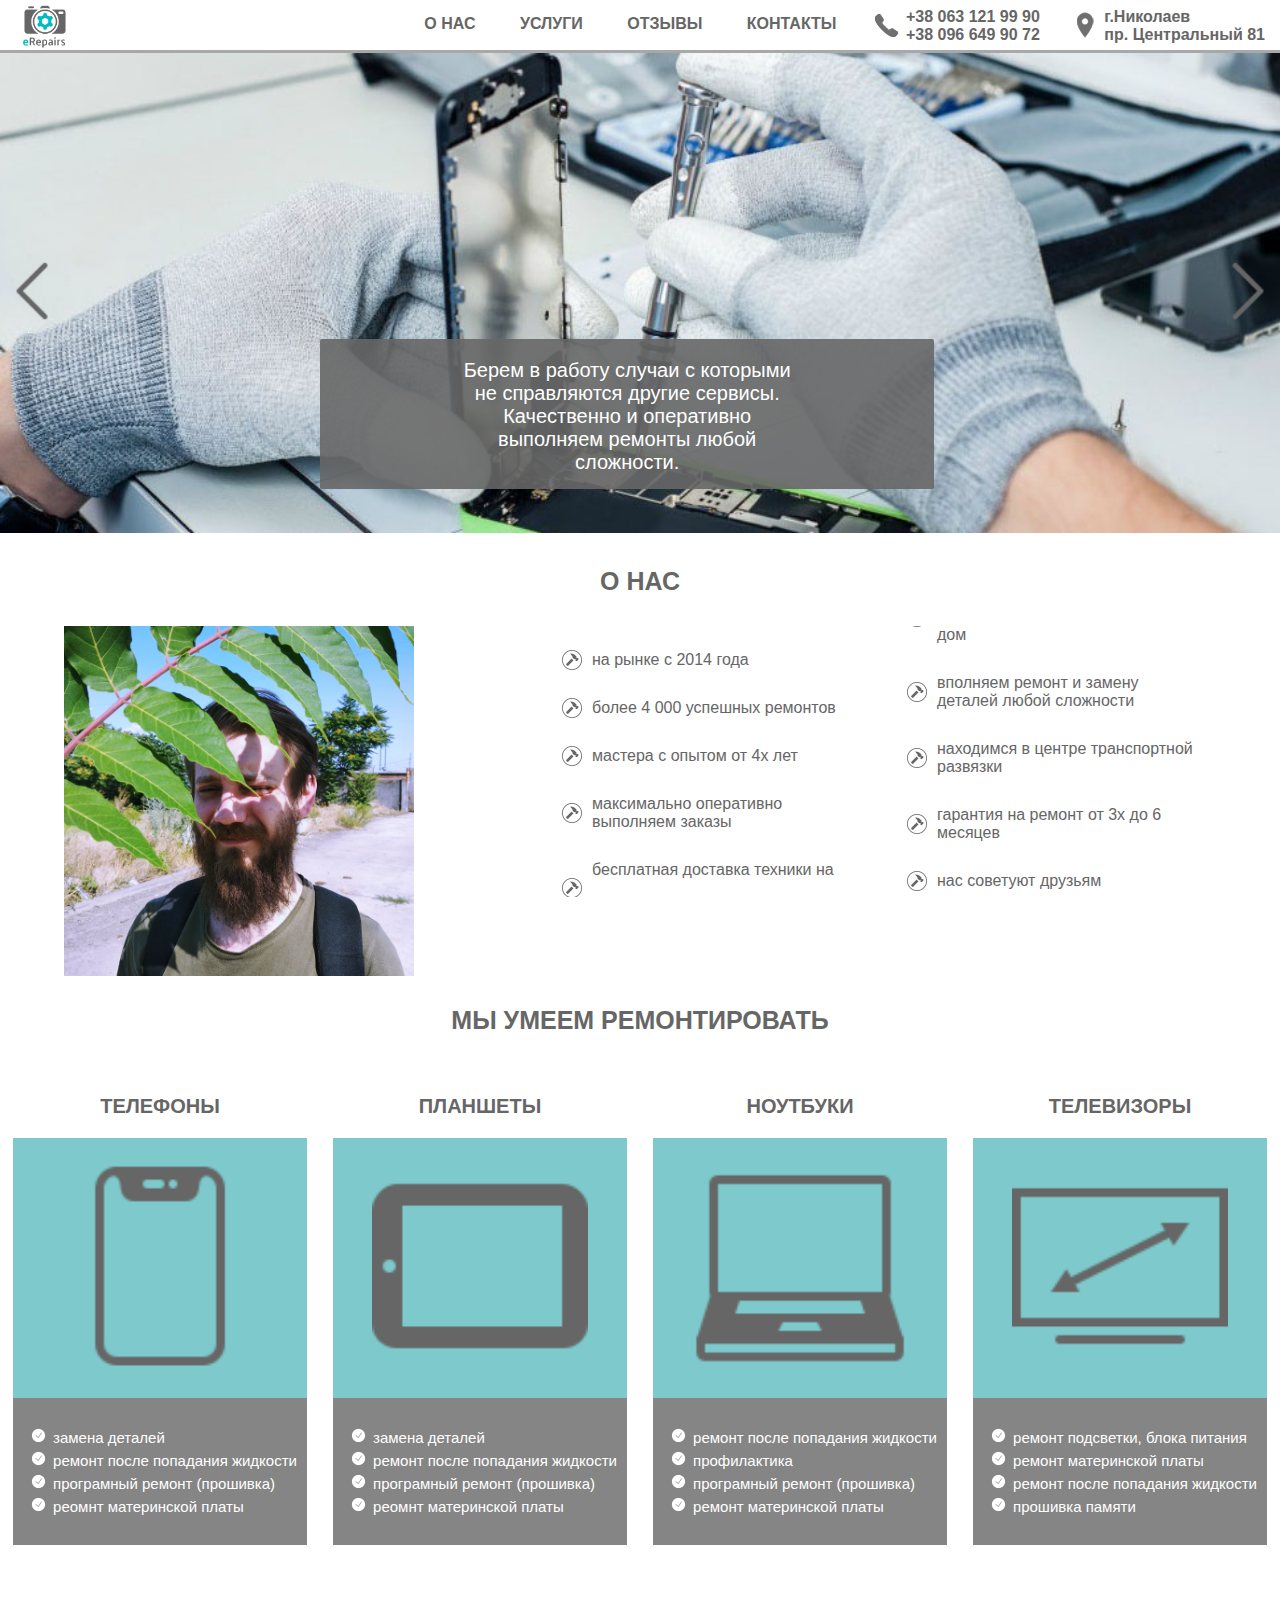
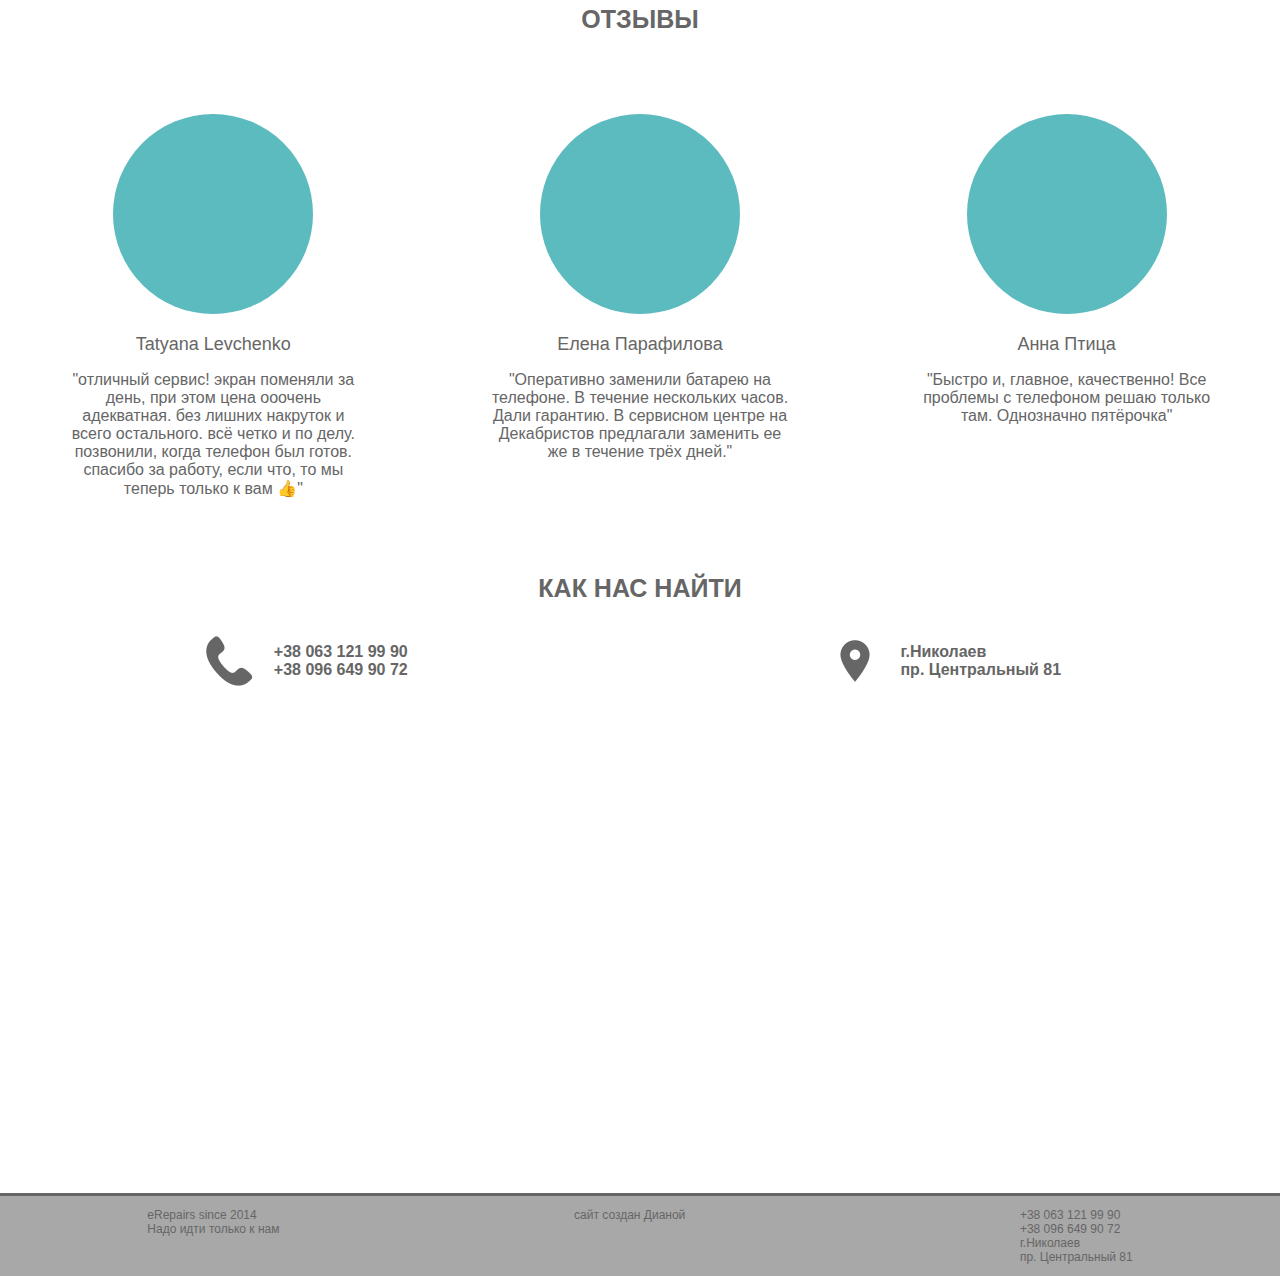
==== index.html @ a29a804b "learn-layout" ====
<!DOCTYPE html>
<html>

<head>
	<meta charset="UTF-8">
	<title>e-Repair</title>
	<script src="script.js"></script>
	<link rel="stylesheet" href="style.css">
</head>

<body>

<!--MENU-->
	<nav class="menu">
		<div class="menu-logo">
			<a href="index.html"><img src='image/logo.png'></a>
		</div>

		<ul class="menu-ul">
			<li><a href='#about'>о нас</a></li>
			<li><a href='#service'>услуги</a></li>
			<li><a href='#coment'>отзывы</a></li>
			<li><a href='#contact'>контакты</a></li>
		</ul>

		<div class="menu-contact-phone">
			<a href="tel:+380631219990" class="menu-contact-icon"></a>
			<div class="menu-contact-text">
				<a href="tel:+380631219990">
					+38 063 121 99 90</a></br>
				<a href="tel:+38096499072">
					+38 096 649 90 72</a>
			</div>
		</div>

		<div class="menu-contact-map">
			<a href="#contact">
				<div class="menu-contact-icon map">
				</div>
				<div class="menu-contact-text">
					г.Николаев</br>
					пр. Центральный 81</br>
				</div>
			</a>
		</div>	

		<div class="menu-button">
			<span></span>
		</div>
	</nav>



<!--SLIDER-->

	<div class="slider">
		<div class="slider-prev">
			<img src="image/icons/prev.png">
		</div>
		<div class="slider-next">
			<img src="image/icons/next.png">
		</div>

		<img class="slider-image" src="image/slider1.jpg">
		<!-- <div class="slider-logo"><span>e</span>Repairs</div> -->
		<div class="slider-text-container">
			<p class="slider-text">
				Берем в работу случаи с которыми не справляются другие сервисы. 
				Качественно и оперативно выполняем ремонты любой сложности.
			</p>
		</div>
	</div>




<!--ABOUT-->
	<div id="about" class="header">О НАС</div>


	<div class="container">
		<div class="about-photo">
			<img src="image/myself.jpg" alt="">
		</div>
		<div class="about-list">
			<ul>
				<li>на рынке с 2014 года</li>
				<li>более 4 000 успешных ремонтов</li>
				<li>мастера с опытом от 4х лет</li>
				<li>максимально оперативно выполняем заказы</li>
				<li>бесплатная доставка техники на дом</li>
				<li>вполняем ремонт и замену деталей любой сложности</li>
				<li>находимся в центре транспортной развязки</li>
				<li>гарантия на ремонт от 3х до 6 месяцев</li>
				<li>нас советуют друзьям</li>
			</ul>
		</div>
	</div>




<!--SERVICE-->
	<div id="service" class="header">МЫ УМЕЕМ РЕМОНТИРОВАТЬ</div>

	<div class="service container">
		<div class="service-container">
			<div class="service-container-header">ТЕЛЕФОНЫ</div>
			<div class="service-container-image">
				<img src="image/icons/iphone.png" alt="">
			</div>
			<div class="servise-container-list">
				<ul>
					<li>замена деталей</li>
					<li>ремонт после попадания жидкости</li>
					<li>програмный ремонт (прошивка)</li>
					<li>реомнт материнской платы</li>
				</ul>
			</div>
		</div>
		<div class="service-container">
			<div class="service-container-header">ПЛАНШЕТЫ</div>
			<div class="service-container-image">
				<img src="image/icons/notepad.png" alt="">
			</div>
			<div class="servise-container-list">
				<ul>
					<li>замена деталей</li>
					<li>ремонт после попадания жидкости</li>
					<li>програмный ремонт (прошивка)</li>
					<li>реомнт материнской платы</li>
				</ul>
			</div>
		</div>
		<div class="service-container">
			<div class="service-container-header">НОУТБУКИ</div>
			<div class="service-container-image">
				<img src="image/icons/notebook.png" alt="">
			</div>
			<div class="servise-container-list">
				<ul>
					<li>ремонт после попадания жидкости</li>
					<li>профилактика</li>
					<li>програмный ремонт (прошивка)</li>
					<li>ремонт материнской платы</li>
				</ul>
			</div>
		</div>
		<div class="service-container">
			<div class="service-container-header">ТЕЛЕВИЗОРЫ</div>
			<div class="service-container-image">
				<img src="image/icons/tv.png" alt="">
			</div>
			<div class="servise-container-list">
				<ul>
					<li>ремонт подсветки, блока питания</li>
					<li>ремонт материнской платы</li>
					<li>ремонт после попадания жидкости</li>
					<li>прошивка памяти</li>
				</ul>
			</div>
		</div>
	</div>


<!--COMENT-->
	<div id="coment" class="header">ОТЗЫВЫ</div>

	<div class="container">
		<div class="coment-container">
			<div class="coment-avatar">
				<img src="" alt="">
			</div>
			<div class="coment-coment">
				<span>Tatyana Levchenko</span>
				<p class="coment-text">
					"отличный сервис! экран поменяли за день, при этом цена ооочень  адекватная. без лишних накруток и всего остального. всё четко и по делу. позвонили,  когда телефон был готов. спасибо за работу, если что, то мы теперь только к вам 👍"
				</p>
			</div>
		</div>
		<div class="coment-container">
			<div class="coment-avatar">
				<img src="" alt="">
			</div>
			<div class="coment-coment">
				<span>Елена Парафилова</span>
				<p class="coment-text">
					"Оперативно заменили батарею на телефоне. В течение нескольких часов. Дали гарантию. В сервисном центре на Декабристов предлагали заменить ее же в течение трёх дней."
				</p>
			</div>
		</div>
		<div class="coment-container">
			<div class="coment-avatar">
				<img src="" alt="">
			</div>
			<div class="coment-coment">
				<span>Анна Птица</span>
				<p class="coment-text">
					"Быстро и, главное, качественно! Все проблемы с телефоном решаю только там. Однозначно пятёрочка"
				</p>
			</div>
		</div>
	</div>



<!--CONTACT-->
	<div id="contact" class="header">КАК НАС НАЙТИ</div>

	<div class="container-contact">
		<div class="contact-text-phone">
			<a href="tel:+380631219990">
				+38 063 121 99 90</a></br>
			<a href="tel:+38096499072">
				+38 096 649 90 72</a>
		</div>
		<div class="contact-text-map">
			г.Николаев</br>
			пр. Центральный 81</br>
		</div>
	</div>
	<div class="contact-map">
			<iframe src="https://www.google.com/maps/embed?pb=!1m14!1m8!1m3!1d680.6924400161498!2d31.99185636587526!3d46.96621354529777!3m2!1i1024!2i768!4f13.1!3m3!1m2!1s0x40c5c96476c95583%3A0xdf8cdd642fdb967d!2sService+center+eRepairs!5e0!3m2!1sru!2sua!4v1564999422587!5m2!1sru!2sua" width="600" height="450" frameborder="0" style="border:0" allowfullscreen></iframe>	
	</div>
	



<!--FOOTER-->
	<footer>
		<div class="footer">
			<p>eRepairs since 2014</br>
				Надо идти только к нам
			</p>
			<p>сайт создан Дианой</p>
			<ul>
				<li>+38 063 121 99 90</li>
				<li>+38 096 649 90 72</li>
				<li>г.Николаев</br>
					пр. Центральный 81</li>
			</ul>
		</div>
	</footer>
</body>

</html>
---- style.css ----
body{
    margin: 0;
    padding: 53px 0 0;
    color: #666666;
    font-family: sans-serif;
}

.container{
    margin: 30px 0;
    padding: 0;
    display: flex;
    width: 100%;
    justify-content: space-around;
}

@media (max-width: 800px){
    .container{
        flex-direction: column;
        align-items: center;
    }
}


.header{
    text-align: center;
    font-weight: bold;
    font-size: 25px;
}



/*--------------MENU------------------*/

.menu{
    display: flex;
    position: fixed;
    top: 0;
    height: 50px;
    width: 100%;
    margin: 0;
    padding: 0;
    justify-content: flex-end;
    background-color: white;   
    font-weight: bold;
    border-bottom: 3px solid #a8a8a8;
    z-index: 100000;
}

.menu-logo img{
    height: 50px;
    position: absolute;
    left: 20px;
    top: 0;
}

.menu-button{
    display: none;
    position: relative;
    top: 0;
    right: 10px;
    margin: 5px 0 5px 10px;
    width: 44px;
    border-radius: 3px;
}

.menu-button span,
.menu-button span:before,
.menu-button span:after{
    position: absolute;
    height: 3px;
    width: 30px;
    background-color: #666666;
    
}

.menu-button span{
    top: 47%;
    left: 7px; 
}

.menu-button span:before,
.menu-button span:after{
    content: '';
    left: 0;
}

.menu-button span:before{
    top: -10px;
}

.menu-button span:after{
    top: 10px;
}

.menu-button:hover span,
.menu-button:hover span:after,
.menu-button:hover span:before{
    background-color: #5cbbbe;
}

.menu-btn-clicked span,
.menu-btn-clicked span:after,
.menu-btn-clicked span:before{
    background-color: #5cbbbe;
}

.menu-ul{
    margin: 0;
    padding: 0;
    list-style: none;
}

.menu-ul li{
    display: inline-block;
}

.menu-ul li a{
    display: inline-block;
    padding: 15px 20px 10px;

    text-decoration: none;
    text-transform: uppercase;
    color: #666666;
}

.menu-ul li a:hover{
    color: #5cbbbe;
}

.menu-contact-map,
.menu-contact-phone{
    display: inline-block;
    padding: 8px 15px;
}

.menu-contact-map a,
.menu-contact-phone a{
    color: #666666;
    text-decoration: none;
}

.menu-contact-text a:hover{
    color: #5cbbbe;
}

.menu-contact-icon{
    display: inline-block;
    height: 30px;
    width: 30px;
    background: url(image/icons/contact-sprite.png) 0 0 no-repeat;
}

.menu-contact-phone .menu-contact-icon{
    background-position: 0 100%;
}

.menu-contact-text{
    display: inline-block;
    text-decoration: none;
}

.menu-contact-phone:hover .menu-contact-icon{
    background-position: 100% 100%;
} 

.menu-contact-map:hover .menu-contact-icon,
.menu-contact-map:hover a{
    background-position: 100% 0;
    color: #5cbbbe;
}

@media (max-width: 1000px){

    .menu-ul,
    .menu-contact-map .menu-contact-text,
    .menu-contact-phone .menu-contact-text{
        display: none;
    }

    .menu-button{
        display: inline-block;
    }

    .menu-ul-phone{
    display: inline-block;
    position: absolute;
    margin-top: 53px;
    background-color: white;
    width: 100%;
    border-bottom: 3px solid #a8a8a8;
    text-align: right;
    }

    /* .menu-contact-icon{

    } */
}
















/*----------SLIDER---------------------*/

.slider{
    position: relative;
    margin: 0;
    padding: 0;
    width: 100%;
}

.slider-image{
    width: 100%
}

/* .slider-logo{
    position: absolute;
    left: 6%;
    top: 15%;

    font-size: 80px;
    color: #666666;
    font-weight: bold;
    z-index: 100;
}

.slider-logo span{
    color: #5cbbbe;
} */

.slider-text-container{
    display: inline-block;
    position: absolute;
    height: 150px;
    width: 48%;
    left:25%;
    bottom: 10%;

    text-align: center;
    background-color: #666666e5; 
    border-radius: 2px;    
}

.slider-text{
    margin: 20px auto;
    width: 350px;

    font-size: 20px;    
    color: white;
}

@media (max-width: 800px) {
    .slider-text-container {display: none;}
}

.slider-prev,
.slider-next{
    position: absolute;
    width: 5%;
    height: 99%;
}

.slider-prev:hover,
.slider-next:hover{
    background-color: #a8a8a84b;
}

.slider-prev img,
.slider-next img{
    position: absolute;
    top: 43%;
    width: 100%;
}

.slider-prev{
    left:0;
}

.slider-next{
    right:0;
}

















/*---------ABOUT---------------*/

#about {
    margin: 30px 0;
}

.about-photo, 
.about-list{
    margin: 0 5%;
}

.about-photo{
    display: flex;
    justify-content: center;
    flex-direction: column;
}

.about-photo img{
    width: 350px;
}

.about-list ul{
    margin: 0;
    padding: 0;
    column-count: 2;
    list-style: none;
}

@media (max-width: 1000px){
    .about-list ul{
        column-count: 1;
        margin: 30px 0;
    }
}

.about-list ul li{
    margin: 20px 20px 0;
    padding: 5px 0 5px 30px;
    background: url("image/icons/list.png") no-repeat left center;
}

















/*--------SERVICE--------------*/

.service{
    background: url("image/background.jpg") no-repeat;
    background-size: cover;
    background-attachment: fixed;
}

.service-container{
    text-align: center;
    margin: 30px 0; 
}

.service-container-header{
    font-size: 20px;
    font-weight: bold; 
}

.service-container-image{
    margin: 20px 0 0;
    padding: 20px;
    background-color: #5cbbbecb;
}

.service-container-image:hover{
    box-shadow: 0 0 10px #00000080;
}

.service-container-image img{
    width: 85%;
}

.servise-container-list{
    padding: 15px 10px 15px 0;
    font-size: 15px;
    color: white;
    background-color: #666666cb;
}

.servise-container-list ul{
    text-align: left;
    list-style-image: url("image/icons/list-service.png");
}

.servise-container-list li{
    margin: 5px 0;
}









/*----------COMENT-------------*/

.coment-container{
    width: 300px;
    text-align: center;
    margin: 30px 0;
}

.coment-avatar{
    border-radius: 50%;
    width: 200px;
    height: 200px;
    margin: 20px auto;
    background-color: #5cbbbe;
}

.coment-coment span{
    font-weight: 400; 
    font-size: 18px;
}






/*-----------CONTACT-----------------*/
.container-contact{
    display: flex;
    justify-content: space-around;
    margin: 30px 0;
}

.contact-text-phone,
.contact-text-map{
    padding: 10px 15px 10px 70px;
    font-weight: bold;
}

.contact-text-phone{
    background: url("image/icons/phone.png") no-repeat left center;
}

.contact-text-phone a{
    color: #666666;
    text-decoration: none;
}

.contact-text-phone a:hover{
    color: #5cbbbe;
}

.contact-text-map{
    background: url("image/icons/map.png") no-repeat left center;
}

.contact-map{
    margin-top: 10px; 
    width: 100%;
}

.contact-map iframe{
    width: 100%;
}








/*--------FOOTER---------------*/
footer{
    font-size: 12px;
    background-color: #a8a8a8;
    border-top: 3px solid #666666;
    margin-top: 20px;
}

.footer{
    display: flex;
    width: 100%;
    justify-content: space-around;
}

.footer ul{
    list-style-type: none;
}
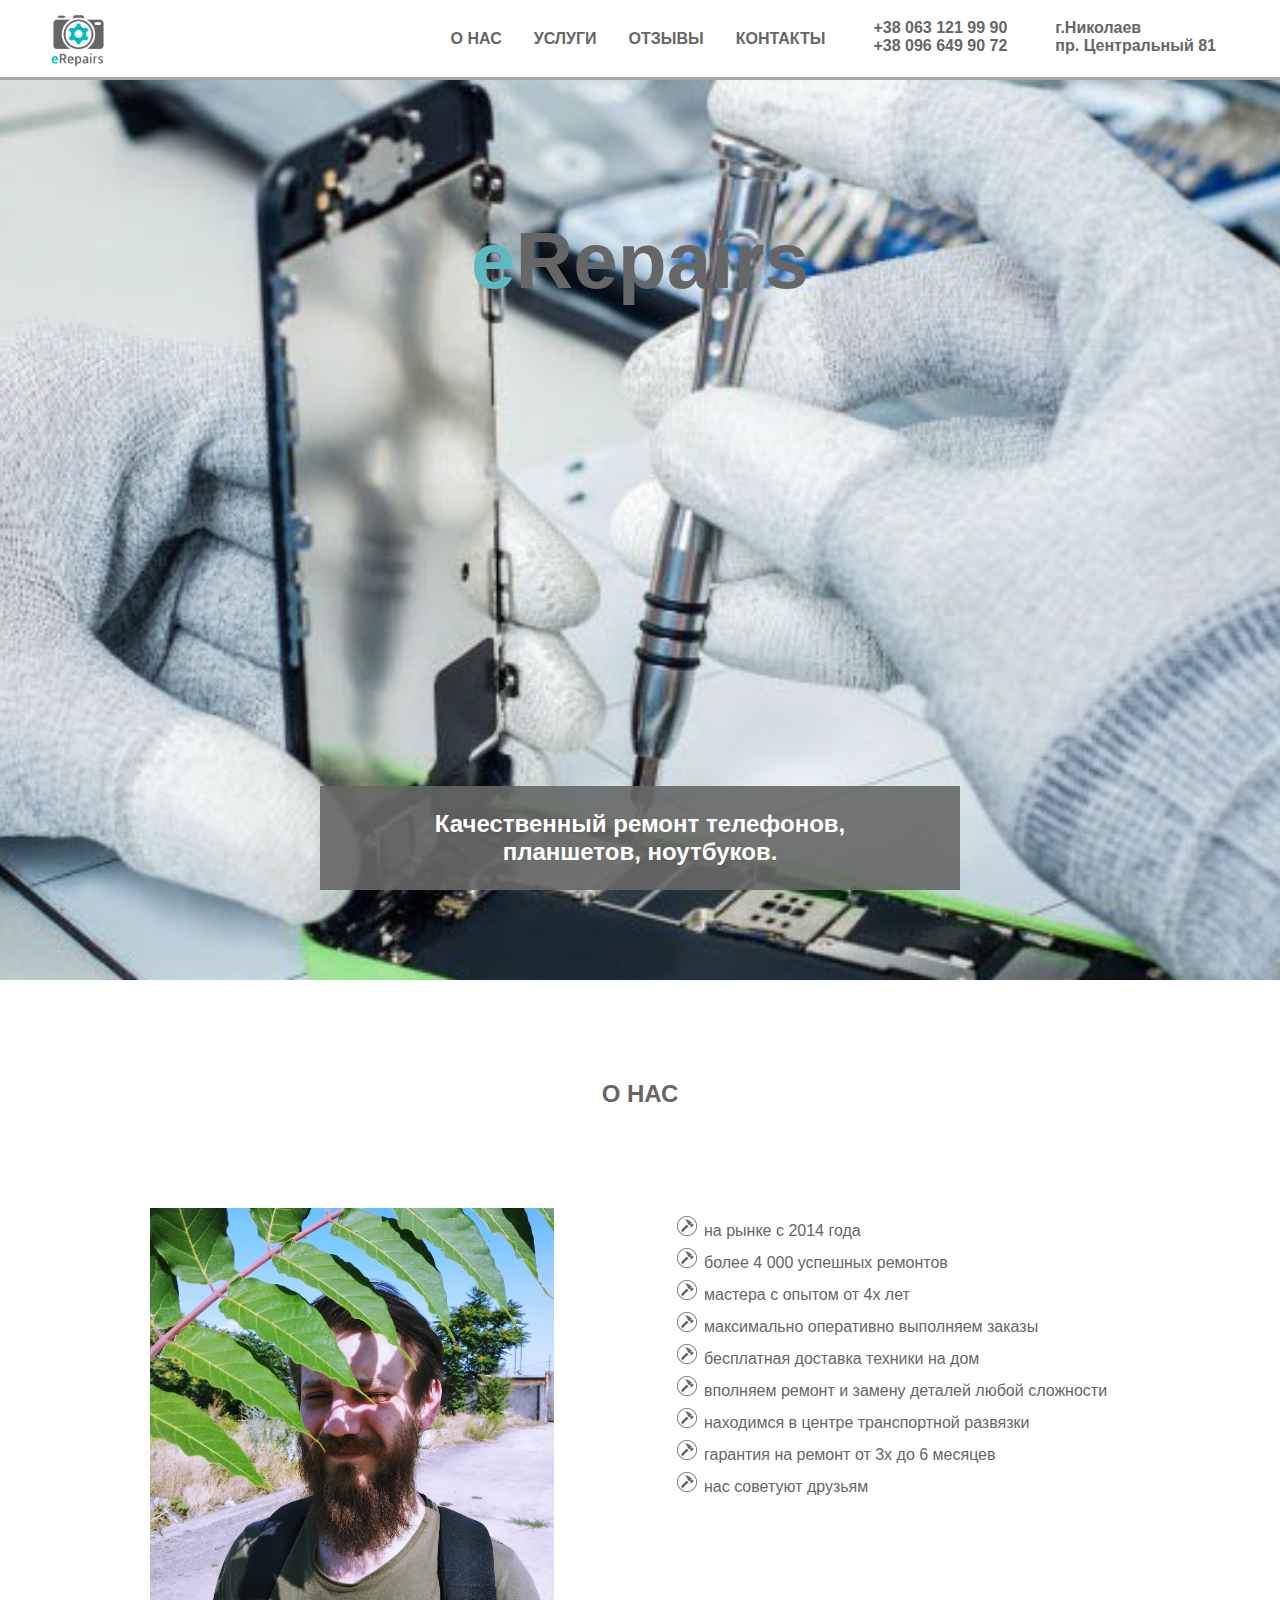
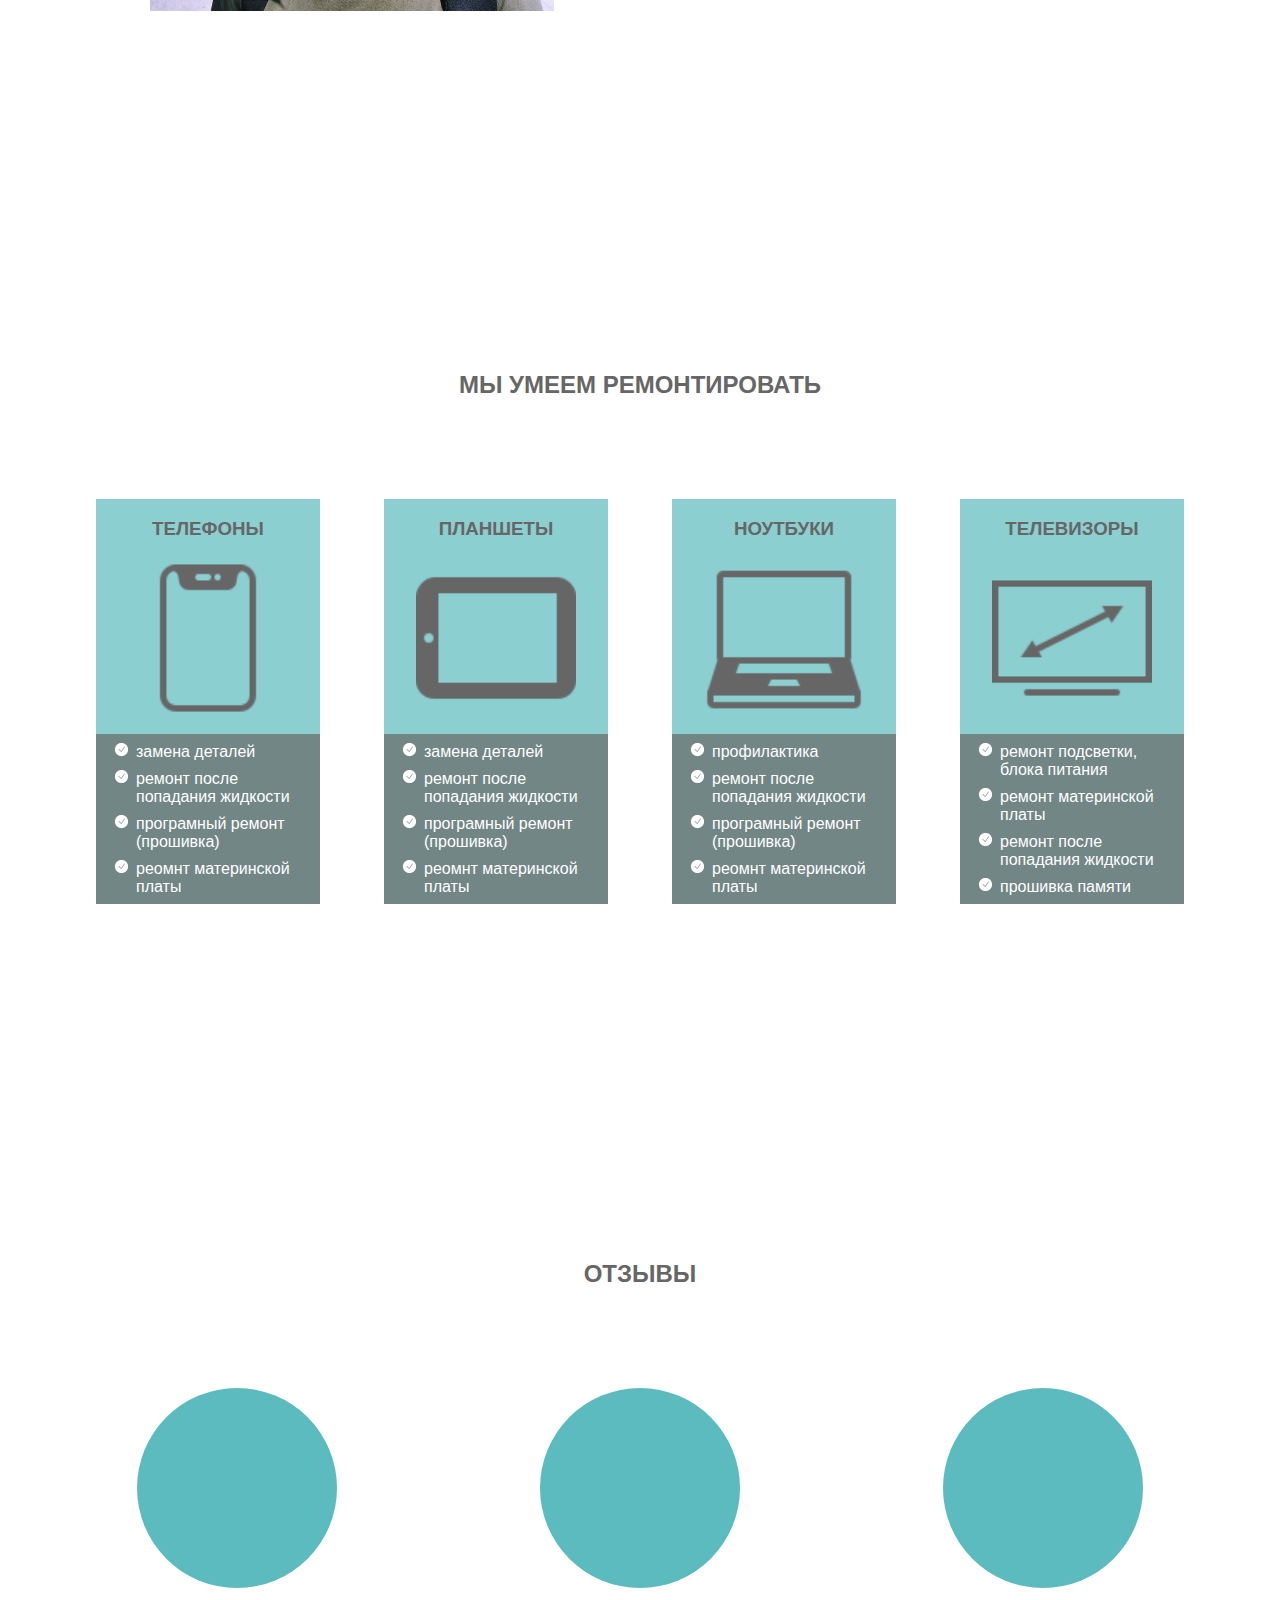
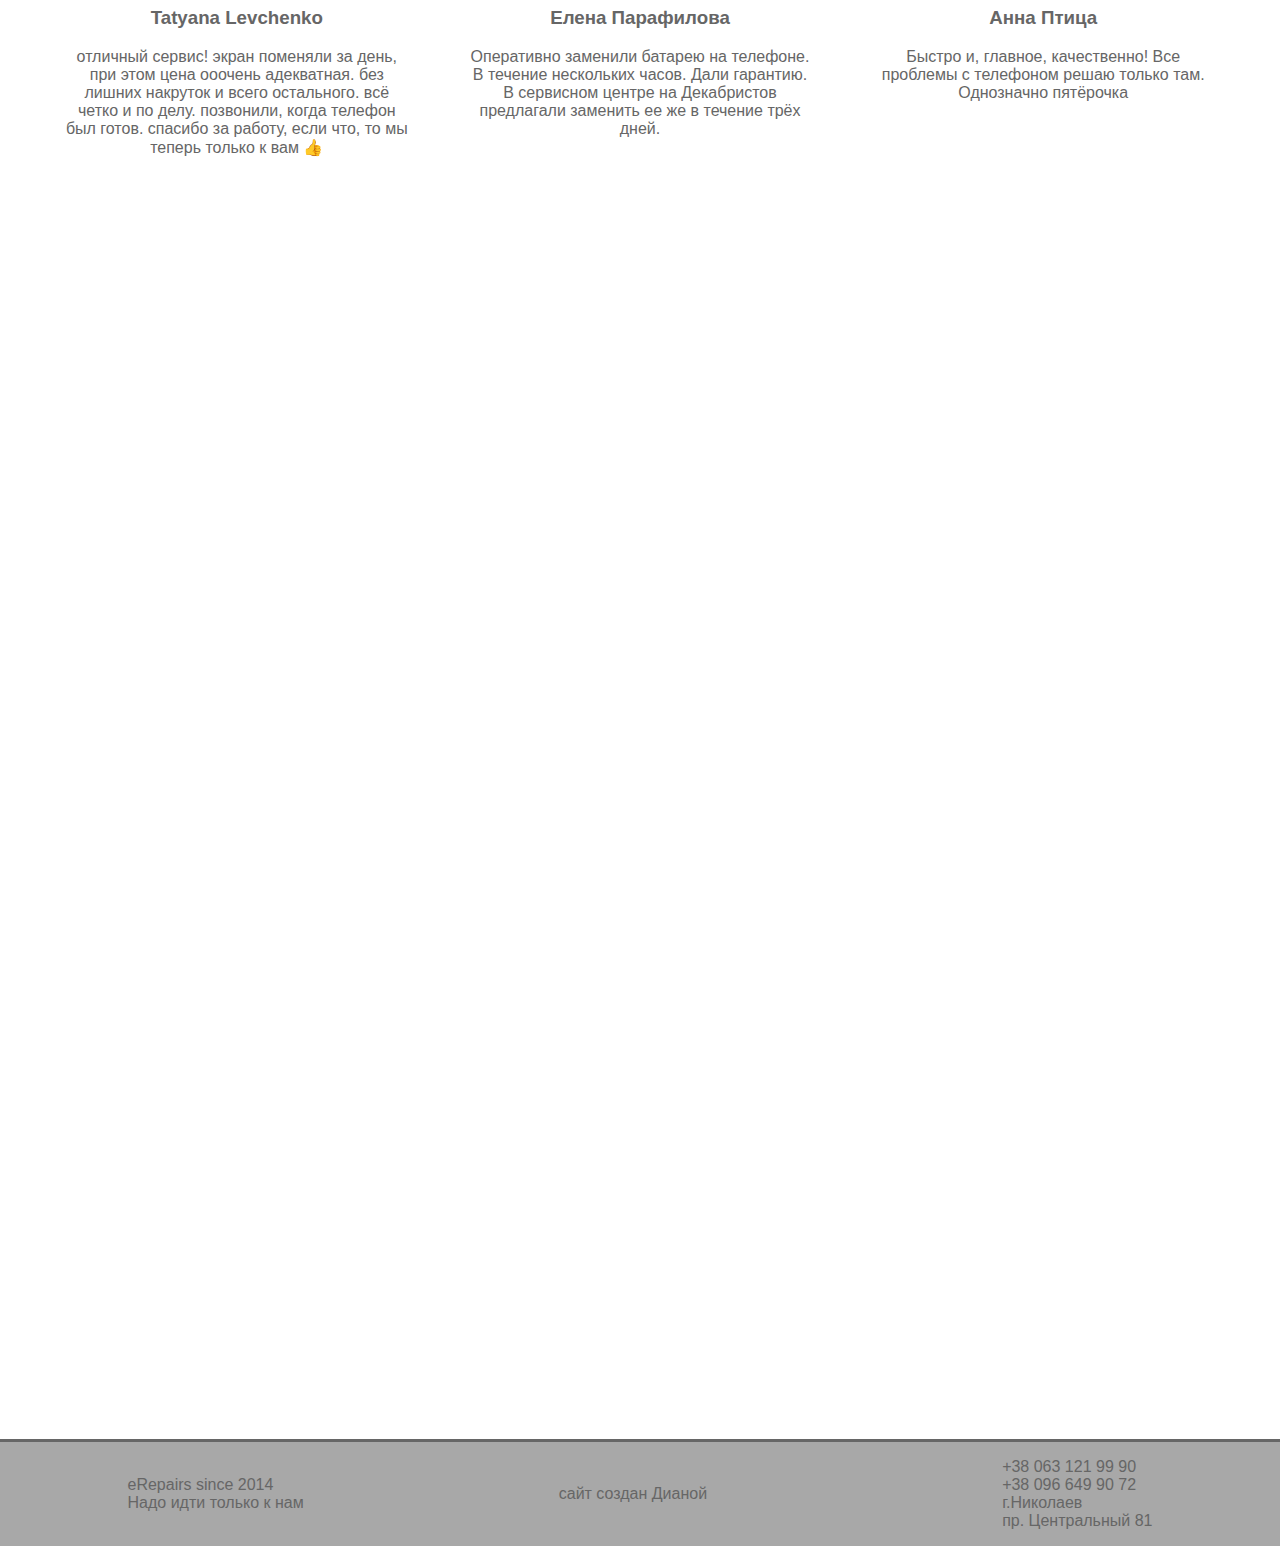
==== commit 33e2de02: "update all and add scroll-top" ====
--- a/index.html
+++ b/index.html
@@ -6,47 +6,58 @@
 	<title>e-Repair</title>
 	<script src="script.js"></script>
 	<link rel="stylesheet" href="style.css">
+	<script src="https://kit.fontawesome.com/d347b27a61.js" crossorigin="anonymous"></script>
 </head>
 
 <body>
 
 <!--MENU-->
+
+	<div id="scrollTop">
+		<i class="fas fa-chevron-up"></i>
+	</div>
+
+
 	<nav class="menu">
 		<div class="menu-logo">
-			<a href="index.html"><img src='image/logo.png'></a>
+			<img src='image/logo.png'>
 		</div>
 
-		<ul class="menu-ul">
-			<li><a href='#about'>о нас</a></li>
-			<li><a href='#service'>услуги</a></li>
-			<li><a href='#coment'>отзывы</a></li>
-			<li><a href='#contact'>контакты</a></li>
-		</ul>
+		<div class="navbar">
+			<ul class="menu-ul">
+				<li><a href='#about'>о нас</a></li>
+				<li><a href='#service'>услуги</a></li>
+				<li><a href='#coment'>отзывы</a></li>
+				<li><a href='#contact'>контакты</a></li>
+			</ul>
 
-		<div class="menu-contact-phone">
-			<a href="tel:+380631219990" class="menu-contact-icon"></a>
-			<div class="menu-contact-text">
+			<div class="menu-contact">
 				<a href="tel:+380631219990">
-					+38 063 121 99 90</a></br>
-				<a href="tel:+38096499072">
-					+38 096 649 90 72</a>
+					<i class="fas fa-phone-alt"></i>
+				</a>
+				<div class="menu-contact-text">
+					<a href="tel:+380631219990">
+						+38 063 121 99 90</a></br>
+					<a href="tel:+38096499072">
+						+38 096 649 90 72</a>
+				</div>
+			</div>
+
+			<div class="menu-contact">
+				<a href="#contact">
+					<i class="fas fa-map-marker-alt"></i>
+					<div class="menu-contact-text">
+						г.Николаев</br>
+						пр. Центральный 81
+					</div>
+				</a>
+			</div>	
+
+			<div class="menu-button">
+				<i class="fas fa-bars"></i>
 			</div>
 		</div>
-
-		<div class="menu-contact-map">
-			<a href="#contact">
-				<div class="menu-contact-icon map">
-				</div>
-				<div class="menu-contact-text">
-					г.Николаев</br>
-					пр. Центральный 81</br>
-				</div>
-			</a>
-		</div>	
-
-		<div class="menu-button">
-			<span></span>
-		</div>
+		
 	</nav>
 
 
@@ -55,19 +66,21 @@
 
 	<div class="slider">
 		<div class="slider-prev">
-			<img src="image/icons/prev.png">
+			<i class="fas fa-chevron-left"></i>
 		</div>
 		<div class="slider-next">
-			<img src="image/icons/next.png">
+			<i class="fas fa-chevron-right"></i>
 		</div>
 
-		<img class="slider-image" src="image/slider1.jpg">
-		<!-- <div class="slider-logo"><span>e</span>Repairs</div> -->
+		<div class="slider-img">
+			<img class="slider-image" src="image/slider1.jpg">
+		</div>
+
+		<div class="slider-logo"><span>e</span>Repairs</div>
 		<div class="slider-text-container">
-			<p class="slider-text">
-				Берем в работу случаи с которыми не справляются другие сервисы. 
-				Качественно и оперативно выполняем ремонты любой сложности.
-			</p>
+			<h2 class="slider-text">
+				Качественный ремонт телефонов, планшетов, ноутбуков.
+			</h2>
 		</div>
 	</div>
 
@@ -75,15 +88,17 @@
 
 
 <!--ABOUT-->
-	<div id="about" class="header">О НАС</div>
 
+	<div id="about" class="container">
+		<h2>О НАС</h2>
 
-	<div class="container">
-		<div class="about-photo">
-			<img src="image/myself.jpg" alt="">
-		</div>
-		<div class="about-list">
-			<ul>
+		<div class="container-info">
+			
+			<div class="about-photo">
+				<img src="image/myself.jpg" alt="">
+			</div>
+
+			<ul class="about-list">
 				<li>на рынке с 2014 года</li>
 				<li>более 4 000 успешных ремонтов</li>
 				<li>мастера с опытом от 4х лет</li>
@@ -94,131 +109,63 @@
 				<li>гарантия на ремонт от 3х до 6 месяцев</li>
 				<li>нас советуют друзьям</li>
 			</ul>
+
 		</div>
 	</div>
 
 
 
 
-<!--SERVICE-->
-	<div id="service" class="header">МЫ УМЕЕМ РЕМОНТИРОВАТЬ</div>
-
-	<div class="service container">
-		<div class="service-container">
-			<div class="service-container-header">ТЕЛЕФОНЫ</div>
-			<div class="service-container-image">
-				<img src="image/icons/iphone.png" alt="">
-			</div>
-			<div class="servise-container-list">
-				<ul>
-					<li>замена деталей</li>
-					<li>ремонт после попадания жидкости</li>
-					<li>програмный ремонт (прошивка)</li>
-					<li>реомнт материнской платы</li>
-				</ul>
-			</div>
-		</div>
-		<div class="service-container">
-			<div class="service-container-header">ПЛАНШЕТЫ</div>
-			<div class="service-container-image">
-				<img src="image/icons/notepad.png" alt="">
-			</div>
-			<div class="servise-container-list">
-				<ul>
-					<li>замена деталей</li>
-					<li>ремонт после попадания жидкости</li>
-					<li>програмный ремонт (прошивка)</li>
-					<li>реомнт материнской платы</li>
-				</ul>
-			</div>
-		</div>
-		<div class="service-container">
-			<div class="service-container-header">НОУТБУКИ</div>
-			<div class="service-container-image">
-				<img src="image/icons/notebook.png" alt="">
-			</div>
-			<div class="servise-container-list">
-				<ul>
-					<li>ремонт после попадания жидкости</li>
-					<li>профилактика</li>
-					<li>програмный ремонт (прошивка)</li>
-					<li>ремонт материнской платы</li>
-				</ul>
-			</div>
-		</div>
-		<div class="service-container">
-			<div class="service-container-header">ТЕЛЕВИЗОРЫ</div>
-			<div class="service-container-image">
-				<img src="image/icons/tv.png" alt="">
-			</div>
-			<div class="servise-container-list">
-				<ul>
-					<li>ремонт подсветки, блока питания</li>
-					<li>ремонт материнской платы</li>
-					<li>ремонт после попадания жидкости</li>
-					<li>прошивка памяти</li>
-				</ul>
-			</div>
-		</div>
-	</div>
 
 
-<!--COMENT-->
-	<div id="coment" class="header">ОТЗЫВЫ</div>
+<!--SERVICE-->
 
-	<div class="container">
-		<div class="coment-container">
-			<div class="coment-avatar">
-				<img src="" alt="">
-			</div>
-			<div class="coment-coment">
-				<span>Tatyana Levchenko</span>
-				<p class="coment-text">
-					"отличный сервис! экран поменяли за день, при этом цена ооочень  адекватная. без лишних накруток и всего остального. всё четко и по делу. позвонили,  когда телефон был готов. спасибо за работу, если что, то мы теперь только к вам 👍"
-				</p>
-			</div>
-		</div>
-		<div class="coment-container">
-			<div class="coment-avatar">
-				<img src="" alt="">
-			</div>
-			<div class="coment-coment">
-				<span>Елена Парафилова</span>
-				<p class="coment-text">
-					"Оперативно заменили батарею на телефоне. В течение нескольких часов. Дали гарантию. В сервисном центре на Декабристов предлагали заменить ее же в течение трёх дней."
-				</p>
-			</div>
-		</div>
-		<div class="coment-container">
-			<div class="coment-avatar">
-				<img src="" alt="">
-			</div>
-			<div class="coment-coment">
-				<span>Анна Птица</span>
-				<p class="coment-text">
-					"Быстро и, главное, качественно! Все проблемы с телефоном решаю только там. Однозначно пятёрочка"
-				</p>
-			</div>
+	<div id="service" class="container">
+		<h2>МЫ УМЕЕМ РЕМОНТИРОВАТЬ</h2>
+
+		<div class="container-info" id="service-info">
 		</div>
 	</div>
 
 
 
-<!--CONTACT-->
-	<div id="contact" class="header">КАК НАС НАЙТИ</div>
 
-	<div class="container-contact">
-		<div class="contact-text-phone">
-			<a href="tel:+380631219990">
-				+38 063 121 99 90</a></br>
-			<a href="tel:+38096499072">
-				+38 096 649 90 72</a>
-		</div>
-		<div class="contact-text-map">
-			г.Николаев</br>
-			пр. Центральный 81</br>
+
+
+<!--COMMENT-->
+	<div id="coment" class="container">
+		<h2>ОТЗЫВЫ</h2>
+
+		<div class="container-info" id="comment-info">
 		</div>
 	</div>
+
+
+
+
+
+<!--CONTACT-->
+	<div id="contact" class="container">
+		<h2>КАК НАС НАЙТИ</h2>
+
+		<div class="container-info">
+			<div class="contact-phone">
+				<a href="tel:+380631219990">
+					<i class="fas fa-phone-alt"></i></br>
+				</a>
+				<a href="tel:+380631219990">
+					+38 063 121 99 90</a></br>
+				<a href="tel:+38096499072">
+					+38 096 649 90 72</a>
+			</div>
+			<div class="contact-address">
+				<i class="fas fa-map-marker-alt"></i></br>
+				г.Николаев</br>
+				пр. Центральный 81
+			</div>
+		</div>
+	</div>
+
 	<div class="contact-map">
 			<iframe src="https://www.google.com/maps/embed?pb=!1m14!1m8!1m3!1d680.6924400161498!2d31.99185636587526!3d46.96621354529777!3m2!1i1024!2i768!4f13.1!3m3!1m2!1s0x40c5c96476c95583%3A0xdf8cdd642fdb967d!2sService+center+eRepairs!5e0!3m2!1sru!2sua!4v1564999422587!5m2!1sru!2sua" width="600" height="450" frameborder="0" style="border:0" allowfullscreen></iframe>	
 	</div>
@@ -228,18 +175,16 @@
 
 <!--FOOTER-->
 	<footer>
-		<div class="footer">
-			<p>eRepairs since 2014</br>
-				Надо идти только к нам
-			</p>
-			<p>сайт создан Дианой</p>
-			<ul>
-				<li>+38 063 121 99 90</li>
-				<li>+38 096 649 90 72</li>
-				<li>г.Николаев</br>
-					пр. Центральный 81</li>
-			</ul>
-		</div>
+		<span>eRepairs since 2014</br>
+			Надо идти только к нам
+		</span>
+		<span>сайт создан Дианой</span>
+		<ul>
+			<li>+38 063 121 99 90</li>
+			<li>+38 096 649 90 72</li>
+			<li>г.Николаев</br>
+				пр. Центральный 81</li>
+		</ul>
 	</footer>
 </body>
 
--- a/style.css
+++ b/style.css
@@ -1,123 +1,116 @@
 body{
     margin: 0;
-    padding: 53px 0 0;
+    padding: 5rem 0 0;
     color: #666666;
     font-family: sans-serif;
 }
 
 .container{
-    margin: 30px 0;
-    padding: 0;
-    display: flex;
-    width: 100%;
-    justify-content: space-around;
-}
-
-@media (max-width: 800px){
-    .container{
-        flex-direction: column;
-        align-items: center;
-    }
-}
-
-
-.header{
-    text-align: center;
-    font-weight: bold;
-    font-size: 25px;
-}
+    padding: 5rem 4rem 10rem;
+    display: flex;
+    flex-direction: column;
+    align-items: center;
+    overflow: hidden;
+    box-sizing: border-box;
+}
+
+
+.container-info{
+    display: flex;
+    flex-direction: row;
+    justify-content: space-between;
+    padding-top: 5rem;
+}
+
+.fas{
+    font-size: 2rem;
+}
+
+
+
+
+
+
+
+/* -----------SCROLL------------------ */
+#scrollTop {
+    display: none;
+    position: fixed;
+    bottom: 3rem;
+    right: 3rem;
+    z-index: 99;
+
+    background-color: #666666e5;
+    color: white;
+    border-radius: 50%;
+
+    justify-content: center;
+    align-items: center;
+
+    height: 4rem;
+    width: 4rem;
+  }
+
+
+
+
+
+
+
 
 
 
 /*--------------MENU------------------*/
 
 .menu{
-    display: flex;
     position: fixed;
     top: 0;
-    height: 50px;
+    height: 5rem;
     width: 100%;
-    margin: 0;
-    padding: 0;
-    justify-content: flex-end;
+    padding: 0.5rem 3rem;
+    box-sizing: border-box;
+
+    display: flex;
+    justify-content: space-between;
+    align-items: center;
+
     background-color: white;   
     font-weight: bold;
     border-bottom: 3px solid #a8a8a8;
-    z-index: 100000;
+    z-index: 999;
+}
+
+.menu-logo{
+    height: 100%;
 }
 
 .menu-logo img{
-    height: 50px;
-    position: absolute;
-    left: 20px;
-    top: 0;
+    height: 100%;
 }
 
 .menu-button{
     display: none;
-    position: relative;
-    top: 0;
-    right: 10px;
-    margin: 5px 0 5px 10px;
-    width: 44px;
-    border-radius: 3px;
-}
-
-.menu-button span,
-.menu-button span:before,
-.menu-button span:after{
-    position: absolute;
-    height: 3px;
-    width: 30px;
-    background-color: #666666;
-    
-}
-
-.menu-button span{
-    top: 47%;
-    left: 7px; 
-}
-
-.menu-button span:before,
-.menu-button span:after{
-    content: '';
-    left: 0;
-}
-
-.menu-button span:before{
-    top: -10px;
-}
-
-.menu-button span:after{
-    top: 10px;
-}
-
-.menu-button:hover span,
-.menu-button:hover span:after,
-.menu-button:hover span:before{
-    background-color: #5cbbbe;
-}
-
-.menu-btn-clicked span,
-.menu-btn-clicked span:after,
-.menu-btn-clicked span:before{
-    background-color: #5cbbbe;
+}
+
+.navbar{
+    display: flex;
+    justify-content: space-between;
 }
 
 .menu-ul{
     margin: 0;
     padding: 0;
     list-style: none;
+    display: flex;
 }
 
 .menu-ul li{
-    display: inline-block;
+    display: flex;
+    align-items: center;
 }
 
 .menu-ul li a{
-    display: inline-block;
-    padding: 15px 20px 10px;
-
+    padding: 0 1rem;
     text-decoration: none;
     text-transform: uppercase;
     color: #666666;
@@ -127,53 +120,29 @@
     color: #5cbbbe;
 }
 
-.menu-contact-map,
-.menu-contact-phone{
-    display: inline-block;
-    padding: 8px 15px;
-}
-
-.menu-contact-map a,
-.menu-contact-phone a{
+.menu-contact{
+    padding: 0 1rem;
+}
+
+.menu-contact a{
     color: #666666;
     text-decoration: none;
 }
 
-.menu-contact-text a:hover{
+.menu-contact a:hover{
     color: #5cbbbe;
-}
-
-.menu-contact-icon{
-    display: inline-block;
-    height: 30px;
-    width: 30px;
-    background: url(image/icons/contact-sprite.png) 0 0 no-repeat;
-}
-
-.menu-contact-phone .menu-contact-icon{
-    background-position: 0 100%;
 }
 
 .menu-contact-text{
     display: inline-block;
     text-decoration: none;
-}
-
-.menu-contact-phone:hover .menu-contact-icon{
-    background-position: 100% 100%;
-} 
-
-.menu-contact-map:hover .menu-contact-icon,
-.menu-contact-map:hover a{
-    background-position: 100% 0;
-    color: #5cbbbe;
+    padding-left: 1rem;
 }
 
 @media (max-width: 1000px){
 
     .menu-ul,
-    .menu-contact-map .menu-contact-text,
-    .menu-contact-phone .menu-contact-text{
+    .menu-contact-text{
         display: none;
     }
 
@@ -182,18 +151,17 @@
     }
 
     .menu-ul-phone{
-    display: inline-block;
+    display: flex;
+    justify-content: flex-end;
     position: absolute;
-    margin-top: 53px;
+    top: 5rem;
+    left: 0;
+    right: 0;
+    height: 50px;
     background-color: white;
-    width: 100%;
     border-bottom: 3px solid #a8a8a8;
     text-align: right;
     }
-
-    /* .menu-contact-icon{
-
-    } */
 }
 
 
@@ -214,22 +182,38 @@
 /*----------SLIDER---------------------*/
 
 .slider{
+    position: relative;    
+    height: 100vh;
+    min-height: 600px;
+}
+
+.slider-img{
+    height: 100%;
+    width: 100%;
+    overflow: hidden;
+    background-color: #a8a8a8;
     position: relative;
-    margin: 0;
-    padding: 0;
-    width: 100%;
-}
-
-.slider-image{
-    width: 100%
-}
-
-/* .slider-logo{
+}
+
+.slider-img img{
+    min-height: 100%;
+    min-width: 100%;
+
     position: absolute;
-    left: 6%;
+    top: 50%;
+    left: 50%;
+    transform: translate(-50%, -50%);
+}
+
+.slider-logo{
+    position: absolute;
+    left: 0;
+    right: 0;
     top: 15%;
-
-    font-size: 80px;
+    
+    text-align: center;
+    font-size: 5rem;
+
     color: #666666;
     font-weight: bold;
     z-index: 100;
@@ -237,38 +221,33 @@
 
 .slider-logo span{
     color: #5cbbbe;
-} */
+}
 
 .slider-text-container{
-    display: inline-block;
     position: absolute;
-    height: 150px;
-    width: 48%;
-    left:25%;
+    left: 25%;
+    right: 25%;
     bottom: 10%;
 
     text-align: center;
-    background-color: #666666e5; 
-    border-radius: 2px;    
+    background-color: #666666e5;
 }
 
 .slider-text{
-    margin: 20px auto;
-    width: 350px;
-
-    font-size: 20px;    
+    margin: 1.5rem 3rem;
     color: white;
-}
-
-@media (max-width: 800px) {
-    .slider-text-container {display: none;}
 }
 
 .slider-prev,
 .slider-next{
     position: absolute;
     width: 5%;
-    height: 99%;
+    height: 100%;
+    z-index: 2;
+
+    display: flex;
+    justify-content: center;
+    align-items: center;
 }
 
 .slider-prev:hover,
@@ -276,13 +255,6 @@
     background-color: #a8a8a84b;
 }
 
-.slider-prev img,
-.slider-next img{
-    position: absolute;
-    top: 43%;
-    width: 100%;
-}
-
 .slider-prev{
     left:0;
 }
@@ -309,43 +281,25 @@
 
 /*---------ABOUT---------------*/
 
-#about {
-    margin: 30px 0;
-}
-
-.about-photo, 
+
+.about-photo{
+    width: 50%;
+    text-align: center;
+}
+
+.about-photo img{
+    width: 70%;
+}
+
 .about-list{
-    margin: 0 5%;
-}
-
-.about-photo{
-    display: flex;
-    justify-content: center;
-    flex-direction: column;
-}
-
-.about-photo img{
-    width: 350px;
-}
-
-.about-list ul{
+    width: 50%;
     margin: 0;
     padding: 0;
-    column-count: 2;
-    list-style: none;
-}
-
-@media (max-width: 1000px){
-    .about-list ul{
-        column-count: 1;
-        margin: 30px 0;
-    }
-}
-
-.about-list ul li{
-    margin: 20px 20px 0;
-    padding: 5px 0 5px 30px;
-    background: url("image/icons/list.png") no-repeat left center;
+    list-style-image: url('image/icons/list.png');
+}
+
+.about-list li{
+    margin: 0.5rem 4rem;
 }
 
 
@@ -366,50 +320,45 @@
 
 /*--------SERVICE--------------*/
 
-.service{
+#service{
     background: url("image/background.jpg") no-repeat;
     background-size: cover;
     background-attachment: fixed;
 }
 
 .service-container{
-    text-align: center;
-    margin: 30px 0; 
-}
-
-.service-container-header{
-    font-size: 20px;
-    font-weight: bold; 
-}
-
-.service-container-image{
-    margin: 20px 0 0;
-    padding: 20px;
-    background-color: #5cbbbecb;
-}
-
-.service-container-image:hover{
-    box-shadow: 0 0 10px #00000080;
-}
-
-.service-container-image img{
-    width: 85%;
-}
-
-.servise-container-list{
-    padding: 15px 10px 15px 0;
-    font-size: 15px;
+    display: flex;
+    flex-direction: column;
+    align-items: stretch;
+
+    margin: 0 2rem;
+    background-color: hsla(182, 43%, 55%, 0.7);
+}
+
+.service-container h3{
+    text-transform: uppercase;
+    text-align: center;
+}
+
+.service-img{
+    height: 10rem;
+    text-align: center;
+}
+
+.service-img img{
+    height: 100%;
+}
+
+.service-container ul{
     color: white;
-    background-color: #666666cb;
-}
-
-.servise-container-list ul{
-    text-align: left;
+    background-color: hsla(0, 0%, 40%, 0.7);
     list-style-image: url("image/icons/list-service.png");
-}
-
-.servise-container-list li{
-    margin: 5px 0;
+
+    margin-bottom: 0;
+}
+
+.service-container li{
+    margin: 0.5rem 1rem 0.5rem 0;
 }
 
 
@@ -422,24 +371,23 @@
 
 /*----------COMENT-------------*/
 
-.coment-container{
-    width: 300px;
-    text-align: center;
-    margin: 30px 0;
-}
-
-.coment-avatar{
+.comment-container{
+    display: flex;
+    align-items: center;
+    flex-direction: column;
+    text-align: center;
+
+    width: 30%;
+}
+
+.comment-avatar{
     border-radius: 50%;
     width: 200px;
     height: 200px;
-    margin: 20px auto;
     background-color: #5cbbbe;
 }
 
-.coment-coment span{
-    font-weight: 400; 
-    font-size: 18px;
-}
+
 
 
 
@@ -447,40 +395,31 @@
 
 
 /*-----------CONTACT-----------------*/
-.container-contact{
-    display: flex;
-    justify-content: space-around;
-    margin: 30px 0;
-}
-
-.contact-text-phone,
-.contact-text-map{
-    padding: 10px 15px 10px 70px;
-    font-weight: bold;
-}
-
-.contact-text-phone{
-    background: url("image/icons/phone.png") no-repeat left center;
-}
-
-.contact-text-phone a{
-    color: #666666;
+#contact{
+    background: url("image/IMG_20190714_132539.jpg") no-repeat;
+    background-size: cover;
+    background-attachment: fixed;
+    color: white;
+}
+
+.contact-phone a{
+    color: white;
     text-decoration: none;
-}
-
-.contact-text-phone a:hover{
-    color: #5cbbbe;
-}
-
-.contact-text-map{
-    background: url("image/icons/map.png") no-repeat left center;
-}
-
-.contact-map{
-    margin-top: 10px; 
-    width: 100%;
-}
-
+    white-space: nowrap;
+}
+
+.contact-phone,
+.contact-address{
+    white-space: nowrap;
+    text-align: center;
+}
+
+.contact-phone i,
+.contact-address i{
+    padding-bottom: 1rem;
+}
+
+.contact-map,
 .contact-map iframe{
     width: 100%;
 }
@@ -492,21 +431,19 @@
 
 
 
+
 /*--------FOOTER---------------*/
 footer{
-    font-size: 12px;
     background-color: #a8a8a8;
     border-top: 3px solid #666666;
-    margin-top: 20px;
-}
-
-.footer{
+
     display: flex;
     width: 100%;
     justify-content: space-around;
-}
-
-.footer ul{
+    align-items: center;
+}
+
+footer ul{
     list-style-type: none;
 }
 
@@ -518,7 +455,63 @@
 
 
 
-
-
-
-
+@media (min-width : 320px){
+
+    .container-info{
+        flex-direction: column;
+        align-items: center;
+        width: 100%;
+    }
+
+    .about-list{
+        width: 80%;
+    }
+
+    .about-photo,
+    .service-container,
+    .comment-container,
+    .contact-phone{
+        margin-bottom: 6rem;
+        width: 100%;
+    }
+
+    .contact-address{
+        width: 100%;
+    }
+}
+
+@media (min-width : 1000px){
+
+    .container-info{
+        flex-direction: row;
+        align-items: flex-start;
+        width: auto;
+    }
+    .about-photo,
+    .about-list{
+        width: 50%;
+    }
+
+    .service-container{
+        width: 40%;
+    }
+
+    .comment-container{
+        max-width: 30%;
+    }
+
+    .contact-phone,
+    .contact-address{
+        width: 40%;
+    }
+}
+
+@media (min-width : 1400px) {
+    .service-container{
+        max-width: 18%;
+    }
+}
+
+@media (min-width : 2000px) {
+
+}